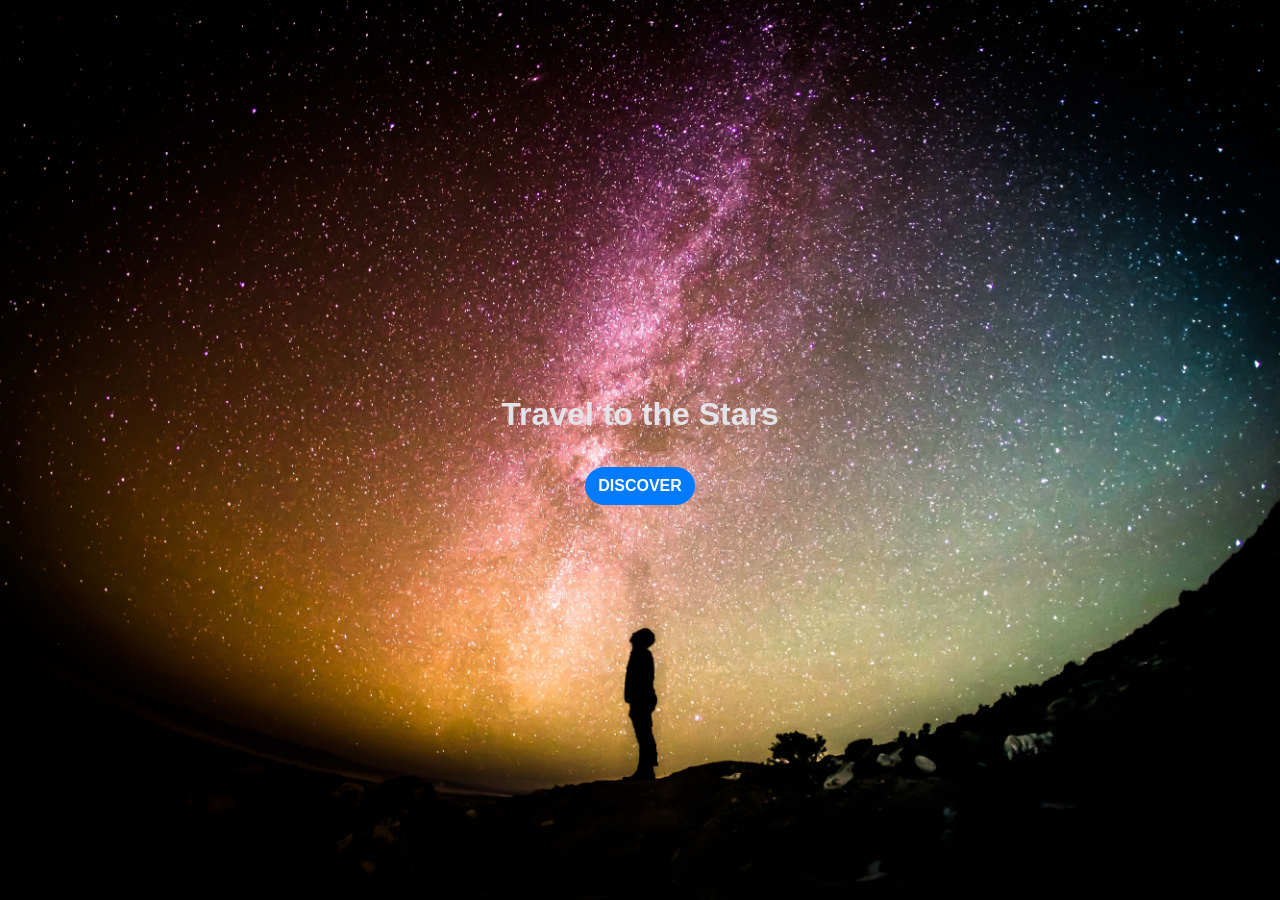
==== index.html @ 9b1098f2 "Rename index5.html to index.html" ====
<!DOCTYPE html>
<html>
<head>
	<title>stars</title>

	<link href="https://fonts.googleapis.com/css?family=Fjalla+One" rel="stylesheet">

	<link rel="stylesheet" href="https://maxcdn.bootstrapcdn.com/bootstrap/4.0.0/css/bootstrap.min.css" integrity="sha384-Gn5384xqQ1aoWXA+058RXPxPg6fy4IWvTNh0E263XmFcJlSAwiGgFAW/dAiS6JXm" crossorigin="anonymous">

	<link rel="stylesheet" type="text/css" href="style5.css">
</head>
<body>
	<header class="stars text-center text-white d-flex">
		<div class="container my-auto">
			<div class="row">
				<div class="col-lg-12 my-auto">
					<h1 class= "text-text uppercase faded">
						<strong>Travel to the Stars</strong>
					</h1>
					<hr>
				</div>
				<div class="col-lg-12 my-auto">
	<!-- Begin MailChimp Signup Form -->
<link href="//cdn-images.mailchimp.com/embedcode/classic-10_7.css" rel="stylesheet" type="text/css">
<style type="text/css">
	#mc_embed_signup{ clear:left; font:14px Helvetica,Arial,sans-serif; }
	/* Add your own MailChimp form style overrides in your site stylesheet or in this style block.
	   We recommend moving this block and the preceding CSS link to the HEAD of your HTML file. */
</style>
<div id="mc_embed_signup">
<form action="https://easilysmart.us18.list-manage.com/subscribe/post?u=2f963da2a4d7e154b011c6a17&amp;id=3b7922cbf5" method="post" id="mc-embedded-subscribe-form" name="mc-embedded-subscribe-form" class="validate" target="_blank" novalidate>
    <div id="mc_embed_signup_scroll">
	

<div class="mc-field-group">
	
	
</div>
<div class="mc-field-group">
	
<div class="mc-field-group">
	
	<div id="mce-responses" class="clear">
		<div class="response" id="mce-error-response" style="display:none"></div>
		<div class="response" id="mce-success-response" style="display:none"></div>
	</div>    <!-- real people should not fill this in and expect good things - do not remove this or risk form bot signups-->
    <div style="position: absolute; left: -5000px;" aria-hidden="true"><input type="text" name="b_2f963da2a4d7e154b011c6a17_3b7922cbf5" tabindex="-1" value=""></div>
    <div class="clear"><input class="btn btn-primary btn-xl" type="submit" value="DISCOVER" name="subscribe" id="mc-embedded-subscribe" class="button"></div>
    </div>
</form>
</div>
<script type='text/javascript' src='//s3.amazonaws.com/downloads.mailchimp.com/js/mc-validate.js'></script><script type='text/javascript'>(function($) {window.fnames = new Array(); window.ftypes = new Array();fnames[0]='EMAIL';ftypes[0]='email';fnames[1]='FNAME';ftypes[1]='text';fnames[2]='LNAME';ftypes[2]='text';</script>
<!--End mc_embed_signup-->


   

					
				</div>
			</div>
		</div>
	</header>

</body>

</html>
---- style5.css ----
body,
html{
	width: 100%;
	height:100%;
		}

body{
	font-family: 'Fjalla+One', sans-serif;
}

hr {max-width: 65px;
	border-width: 3px
	border-color: blue;
}

.faded {
	color: rgba(227, 228, 234);
}


header.stars {
  background-position: center;
  background-image: url("greg-rakozy-38802-unsplash.jpg");
  background-size: cover;
  height: 100%;
}

header.star hr{
	margin-top: 200px
	margin-bottom: 30px;
}

header.stars h1{
	font-size: 2rem;
}

.btn{
	font-weight: 700;
	text-transform: uppercase;
	border-radius: 300px;
	font-family: Fjalla+One
}

.bnt-xl{
	padding: 1rem 2rem;
}

.btn-primary{
	background-color:1E7184;
	border-color: 1E7184;
}

.btn-primary:hover {
	background-color:1E7184;
	border-color: 1E7184;
	border-width: 10px;
	cursor: pointer;
}
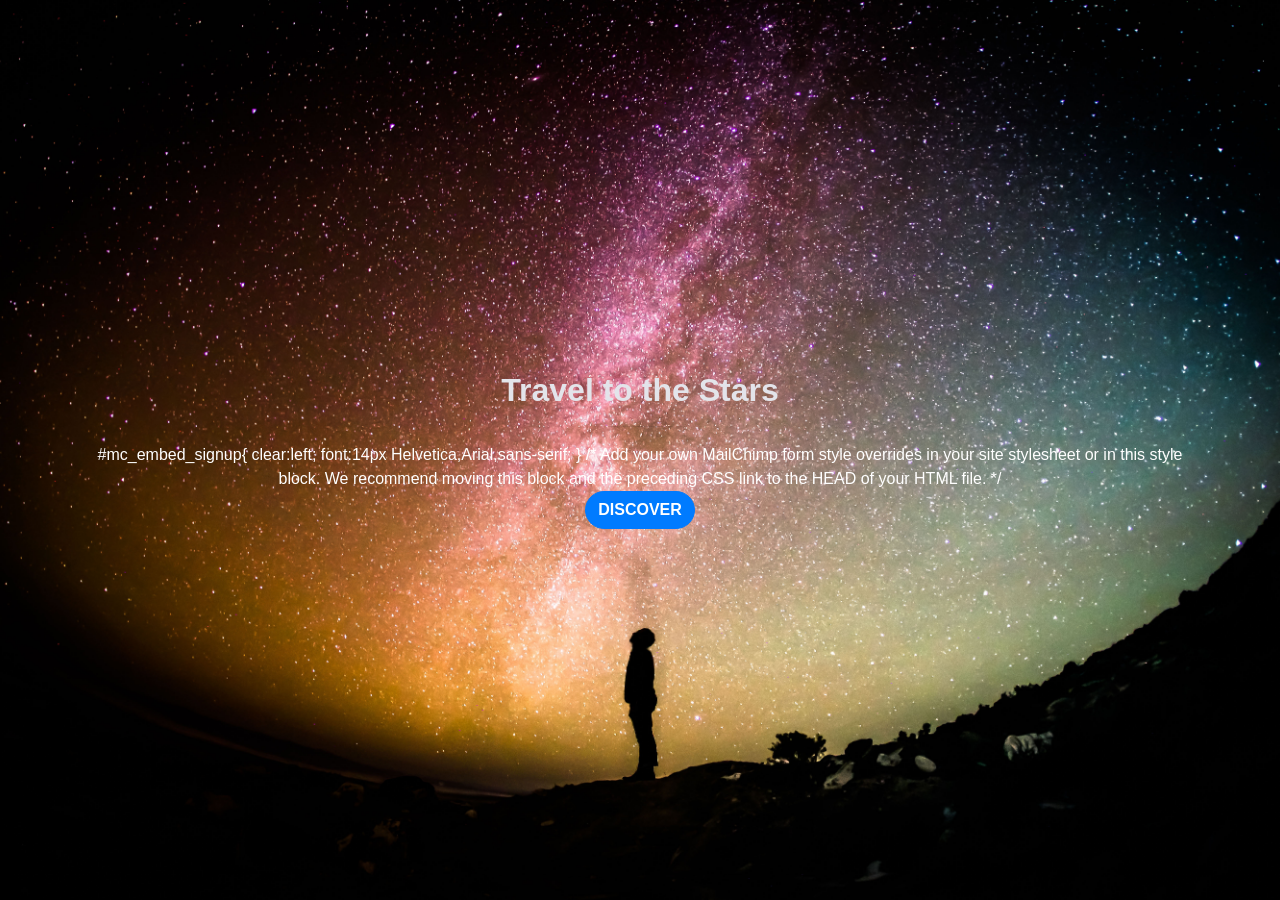
==== commit 0f4de603: "Update index.html" ====
--- a/index.html
+++ b/index.html
@@ -7,7 +7,7 @@
 
 	<link rel="stylesheet" href="https://maxcdn.bootstrapcdn.com/bootstrap/4.0.0/css/bootstrap.min.css" integrity="sha384-Gn5384xqQ1aoWXA+058RXPxPg6fy4IWvTNh0E263XmFcJlSAwiGgFAW/dAiS6JXm" crossorigin="anonymous">
 
-	<link rel="stylesheet" type="text/css" href="style5.css">
+	<link rel="stylesheet" type="text/css" href="style.css">
 </head>
 <body>
 	<header class="stars text-center text-white d-flex">
@@ -21,8 +21,7 @@
 				</div>
 				<div class="col-lg-12 my-auto">
 	<!-- Begin MailChimp Signup Form -->
-<link href="//cdn-images.mailchimp.com/embedcode/classic-10_7.css" rel="stylesheet" type="text/css">
-<style type="text/css">
+
 	#mc_embed_signup{ clear:left; font:14px Helvetica,Arial,sans-serif; }
 	/* Add your own MailChimp form style overrides in your site stylesheet or in this style block.
 	   We recommend moving this block and the preceding CSS link to the HEAD of your HTML file. */
--- a/style.css
+++ b/style.css
@@ -0,0 +1,59 @@
+body,
+html{
+	width: 100%;
+	height:100%;
+		}
+
+body{
+	font-family: 'Fjalla+One', sans-serif;
+}
+
+hr {max-width: 65px;
+	border-width: 3px
+	border-color: blue;
+}
+
+.faded {
+	color: rgba(227, 228, 234);
+}
+
+
+header.stars {
+  background-position: center;
+  background-image: url("greg-rakozy-38802-unsplash.jpg");
+  background-size: cover;
+  height: 100%;
+}
+
+header.star hr{
+	margin-top: 200px
+	margin-bottom: 30px;
+}
+
+header.stars h1{
+	font-size: 2rem;
+}
+
+.btn{
+	font-weight: 700;
+	text-transform: uppercase;
+	border-radius: 300px;
+	font-family: Fjalla+One
+}
+
+.bnt-xl{
+	padding: 1rem 2rem;
+}
+
+.btn-primary{
+	background-color:1E7184;
+	border-color: 1E7184;
+}
+
+.btn-primary:hover {
+	background-color:1E7184;
+	border-color: 1E7184;
+	border-width: 10px;
+	cursor: pointer;
+}
+
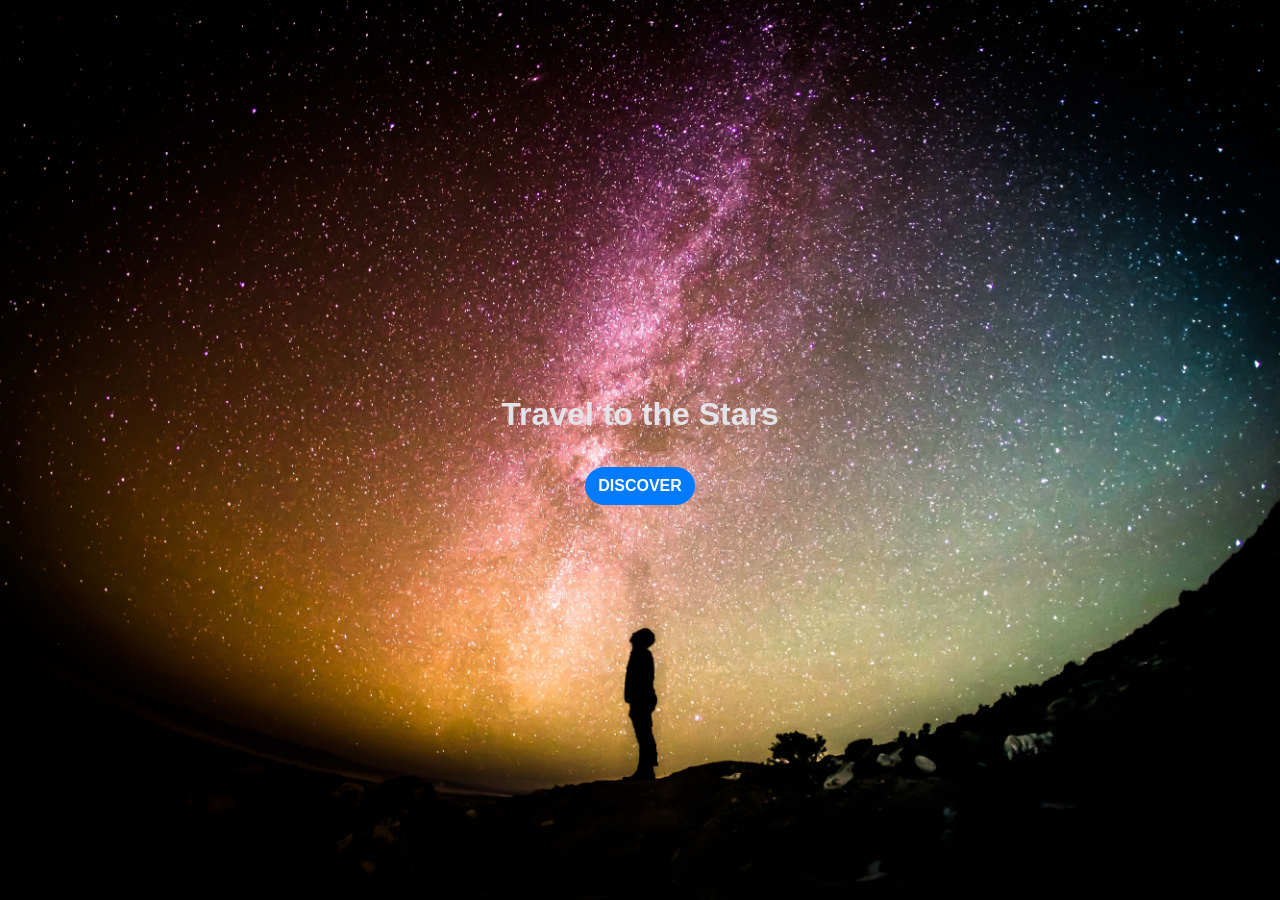
==== commit c55630ed: "Add files via upload" ====
--- a/index.html
+++ b/index.html
@@ -21,7 +21,8 @@
 				</div>
 				<div class="col-lg-12 my-auto">
 	<!-- Begin MailChimp Signup Form -->
-
+<link href="//cdn-images.mailchimp.com/embedcode/classic-10_7.css" rel="stylesheet" type="text/css">
+<style type="text/css">
 	#mc_embed_signup{ clear:left; font:14px Helvetica,Arial,sans-serif; }
 	/* Add your own MailChimp form style overrides in your site stylesheet or in this style block.
 	   We recommend moving this block and the preceding CSS link to the HEAD of your HTML file. */
@@ -30,14 +31,6 @@
 <form action="https://easilysmart.us18.list-manage.com/subscribe/post?u=2f963da2a4d7e154b011c6a17&amp;id=3b7922cbf5" method="post" id="mc-embedded-subscribe-form" name="mc-embedded-subscribe-form" class="validate" target="_blank" novalidate>
     <div id="mc_embed_signup_scroll">
 	
-
-<div class="mc-field-group">
-	
-	
-</div>
-<div class="mc-field-group">
-	
-<div class="mc-field-group">
 	
 	<div id="mce-responses" class="clear">
 		<div class="response" id="mce-error-response" style="display:none"></div>
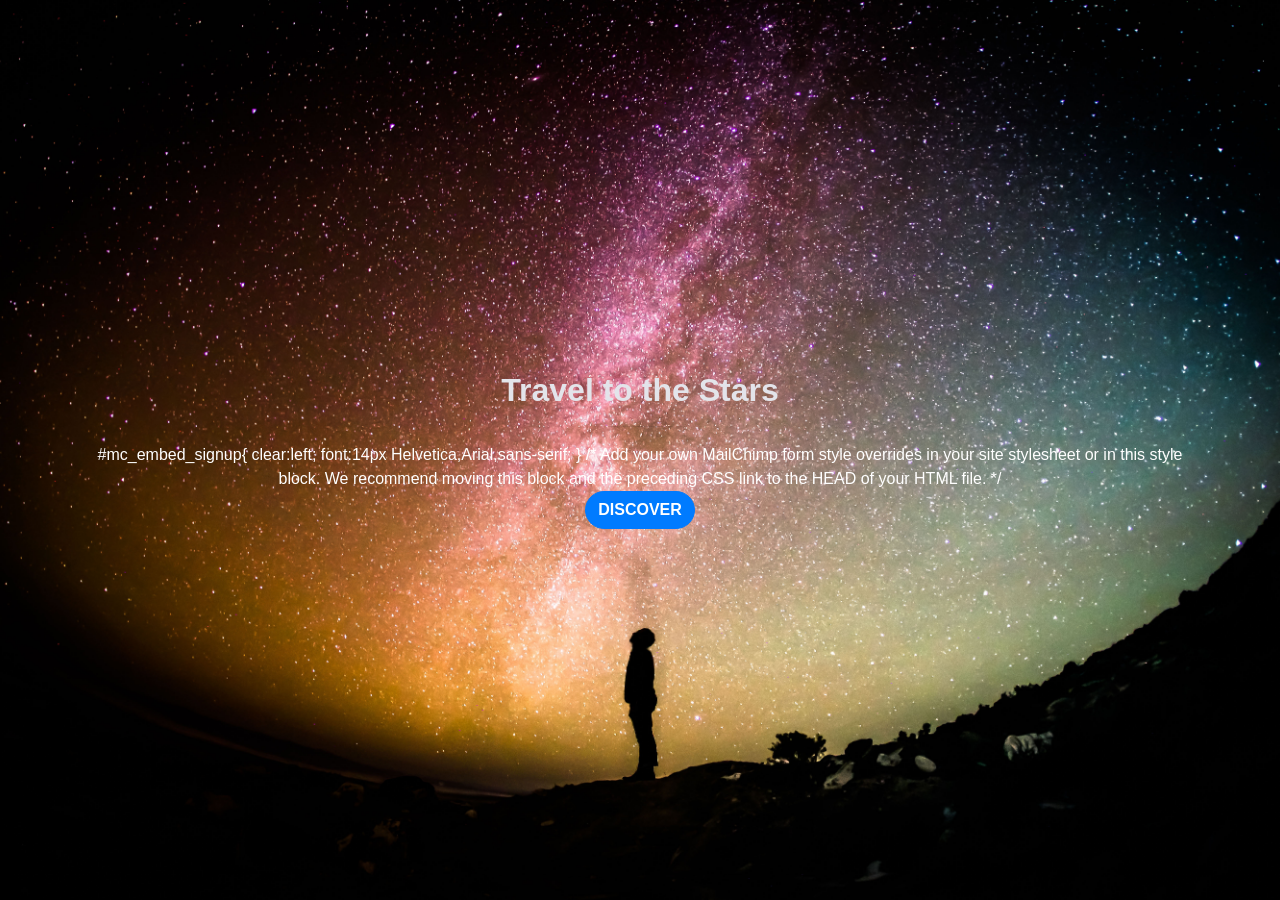
==== commit 073753e8: "Update index.html" ====
--- a/index.html
+++ b/index.html
@@ -20,9 +20,7 @@
 					<hr>
 				</div>
 				<div class="col-lg-12 my-auto">
-	<!-- Begin MailChimp Signup Form -->
-<link href="//cdn-images.mailchimp.com/embedcode/classic-10_7.css" rel="stylesheet" type="text/css">
-<style type="text/css">
+
 	#mc_embed_signup{ clear:left; font:14px Helvetica,Arial,sans-serif; }
 	/* Add your own MailChimp form style overrides in your site stylesheet or in this style block.
 	   We recommend moving this block and the preceding CSS link to the HEAD of your HTML file. */
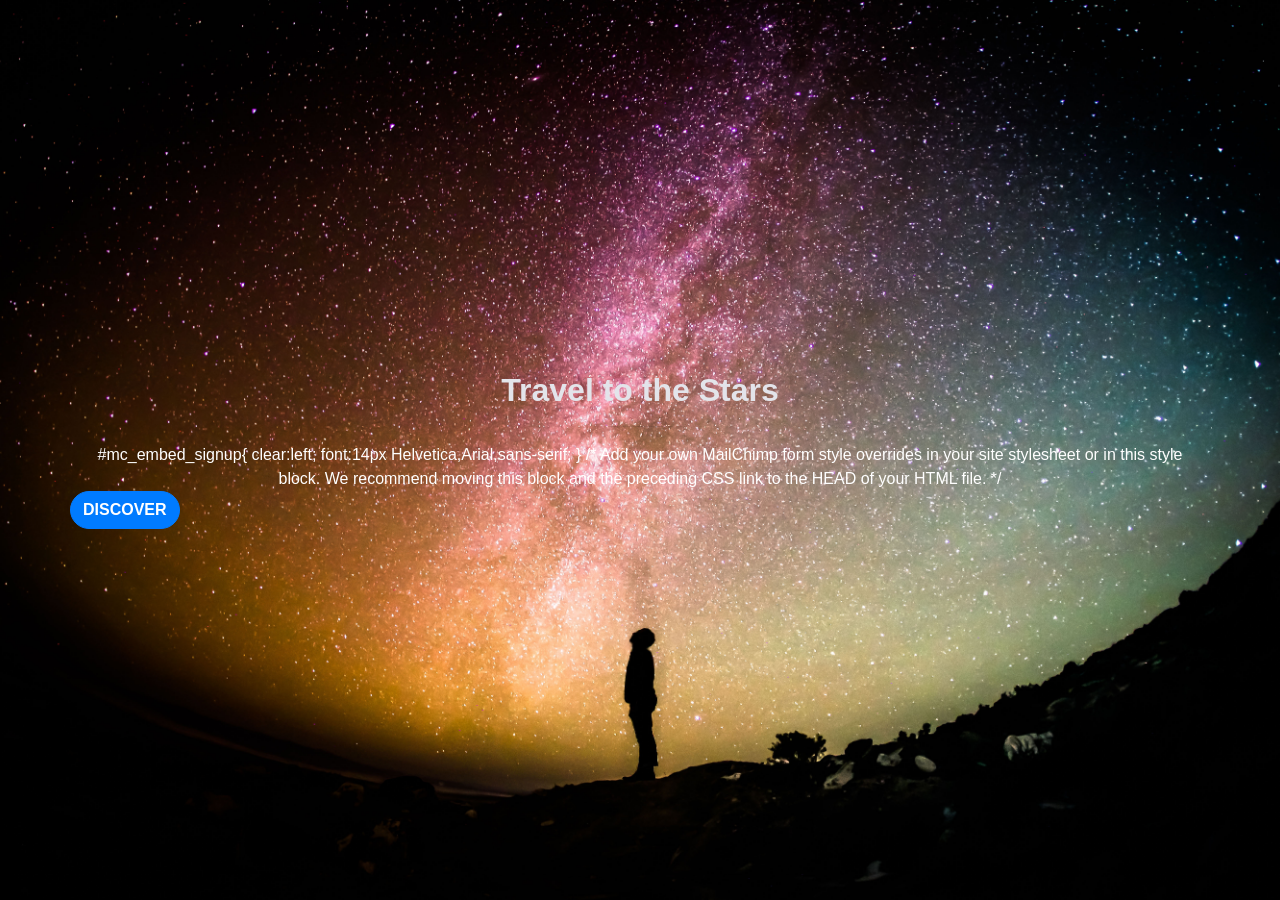
==== commit 6f6e9832: "Update index.html" ====
--- a/index.html
+++ b/index.html
@@ -24,15 +24,8 @@
 	#mc_embed_signup{ clear:left; font:14px Helvetica,Arial,sans-serif; }
 	/* Add your own MailChimp form style overrides in your site stylesheet or in this style block.
 	   We recommend moving this block and the preceding CSS link to the HEAD of your HTML file. */
-</style>
-<div id="mc_embed_signup">
-<form action="https://easilysmart.us18.list-manage.com/subscribe/post?u=2f963da2a4d7e154b011c6a17&amp;id=3b7922cbf5" method="post" id="mc-embedded-subscribe-form" name="mc-embedded-subscribe-form" class="validate" target="_blank" novalidate>
-    <div id="mc_embed_signup_scroll">
+</style>	
 	
-	
-	<div id="mce-responses" class="clear">
-		<div class="response" id="mce-error-response" style="display:none"></div>
-		<div class="response" id="mce-success-response" style="display:none"></div>
 	</div>    <!-- real people should not fill this in and expect good things - do not remove this or risk form bot signups-->
     <div style="position: absolute; left: -5000px;" aria-hidden="true"><input type="text" name="b_2f963da2a4d7e154b011c6a17_3b7922cbf5" tabindex="-1" value=""></div>
     <div class="clear"><input class="btn btn-primary btn-xl" type="submit" value="DISCOVER" name="subscribe" id="mc-embedded-subscribe" class="button"></div>
@@ -43,11 +36,6 @@
 <!--End mc_embed_signup-->
 
 
-   
-
-					
-				</div>
-			</div>
 		</div>
 	</header>
 
